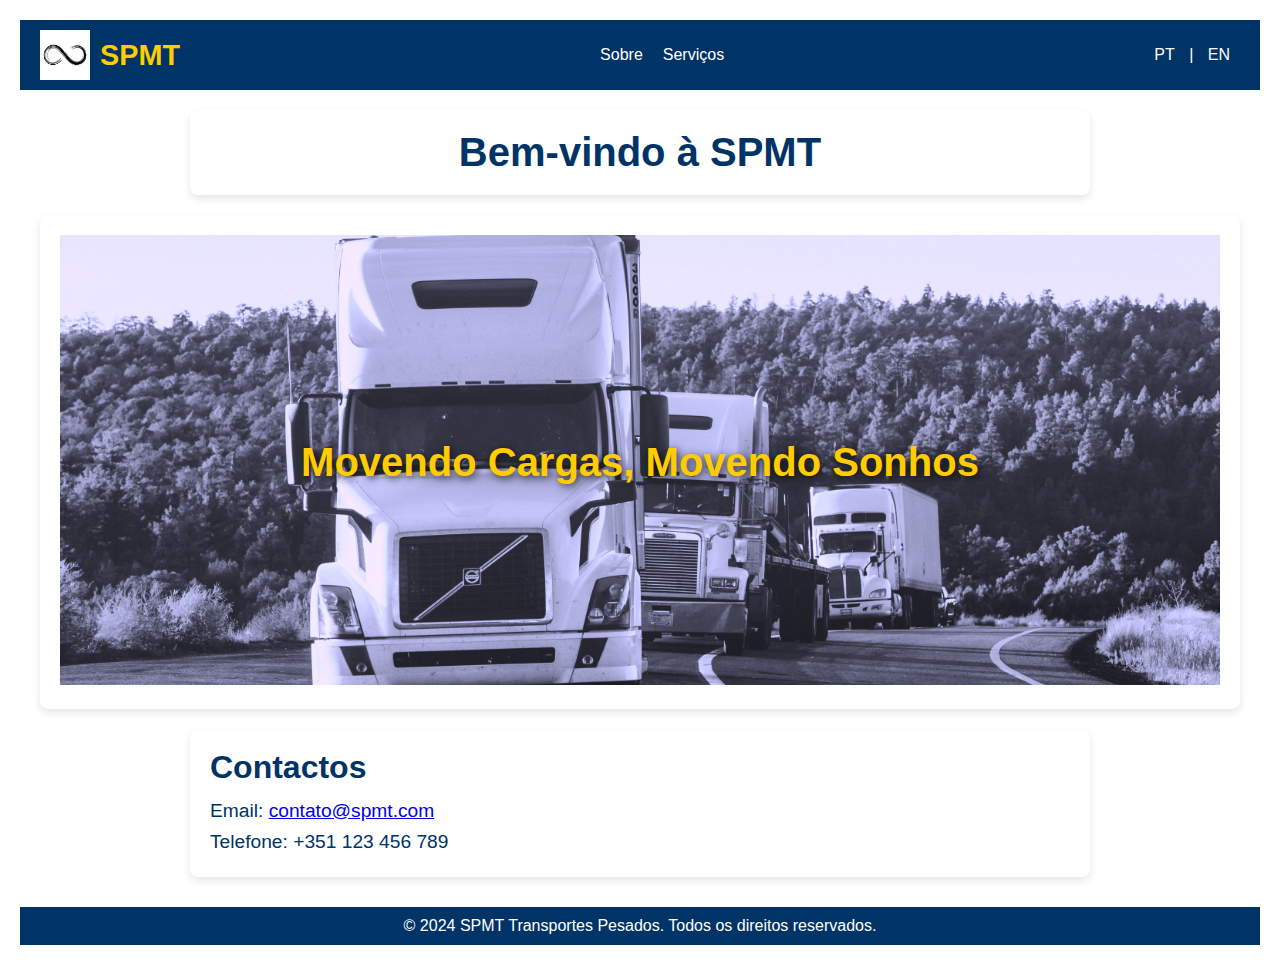
==== index.html @ 4e14bc53 "Initial commit for SPMT website" ====
<!DOCTYPE html>
<html lang="pt-PT">
<head>
    <meta charset="UTF-8">
    <meta name="viewport" content="width=device-width, initial-scale=1.0">
    <title>SPMT - Transporte Pesado</title>
    <link rel="stylesheet" href="styles.css">
    <script>
        function getLanguage() {
            const urlParams = new URLSearchParams(window.location.search);
            return urlParams.get('lang') || 'pt-PT';
        }

        function translateContent() {
            const lang = getLanguage();
            if (lang === 'en-US') {
                document.querySelector('.welcome-text').innerText = 'Welcome to SPMT';
                document.querySelector('.slogan').innerText = 'Moving Cargo, Moving Dreams';
                document.querySelector('#contact h2').innerText = 'Contact';
                document.querySelector('#contact p:nth-of-type(1) a').innerText = 'contact@spmt.com';
                document.querySelector('#contact p:nth-of-type(1) a').setAttribute('href', 'mailto:contact@spmt.com');
                document.querySelector('#contact p:nth-of-type(2)').innerText = 'Phone: +1 123 456 789';
                document.title = 'SPMT - Heavy Transport';
                document.querySelectorAll('.nav-links a')[0].innerText = 'About';
                document.querySelectorAll('.nav-links a')[0].setAttribute('href', 'about.html?lang=en-US');
                document.querySelectorAll('.nav-links a')[1].innerText = 'Services';
                document.querySelectorAll('.nav-links a')[1].setAttribute('href', 'services.html?lang=en-US');
                document.querySelector('.language-selector a[href="index.html?lang=pt-PT"]').innerText = 'PT';
                document.querySelector('.language-selector a[href="index.html?lang=en-US"]').innerText = 'EN';
            } else {
                document.querySelector('.welcome-text').innerText = 'Bem-vindo à SPMT';
                document.querySelector('.slogan').innerText = 'Movendo Cargas, Movendo Sonhos';
                document.querySelector('#contact h2').innerText = 'Contactos';
                document.querySelector('#contact p:nth-of-type(1) a').innerText = 'contato@spmt.com';
                document.querySelector('#contact p:nth-of-type(1) a').setAttribute('href', 'mailto:contato@spmt.com');
                document.querySelector('#contact p:nth-of-type(2)').innerText = 'Telefone: +351 123 456 789';
                document.title = 'SPMT - Transporte Pesado';
                document.querySelectorAll('.nav-links a')[0].innerText = 'Sobre';
                document.querySelectorAll('.nav-links a')[0].setAttribute('href', 'about.html?lang=pt-PT');
                document.querySelectorAll('.nav-links a')[1].innerText = 'Serviços';
                document.querySelectorAll('.nav-links a')[1].setAttribute('href', 'services.html?lang=pt-PT');
                document.querySelector('.language-selector a[href="index.html?lang=pt-PT"]').innerText = 'PT';
                document.querySelector('.language-selector a[href="index.html?lang=en-US"]').innerText = 'EN';
            }
        }

        document.addEventListener('DOMContentLoaded', translateContent);
    </script>
</head>
<body>
    <div class="main-wrapper">
        <header>
            <div class="logo-title">
                <img src="images/logo.jpg" alt="SPMT Logo">
                <h1 class="site-title">SPMT</h1>
            </div>
            <nav class="nav-links">
                <a href="about.html">Sobre</a>
                <a href="services.html">Serviços</a>
            </nav>
            <div class="language-selector">
                <a href="index.html?lang=pt-PT">PT</a> | <a href="index.html?lang=en-US">EN</a>
            </div>
        </header>
        <section class="welcome-section">
            <h1 class="welcome-text">Bem-vindo à SPMT</h1>
        </section>
        <section class="hero">
            <div class="hero-content">
                <p class="slogan">Movendo Cargas, Movendo Sonhos</p>
            </div>
            <img src="images/truck-background.jpg" alt="Caminhão em ação">
        </section>
        <section id="contact">
            <h2>Contactos</h2>
            <p>Email: <a href="mailto:contato@spmt.com">contato@spmt.com</a></p>
            <p>Telefone: +351 123 456 789</p>
        </section>
        <footer>
            <p>&copy; 2024 SPMT Transportes Pesados. Todos os direitos reservados.</p>
        </footer>
    </div>
</body>
</html>
---- styles.css ----
/* General Reset */
* {
    margin: 0;
    padding: 0;
    box-sizing: border-box;
}

/* Main Wrapper with Overall Margin */
.main-wrapper {
    margin: 20px;
}

/* Body */
body {
    font-family: Arial, sans-serif;
    color: #003366;
    background-color: white;
}

/* Header Section */
header {
    display: flex;
    justify-content: space-between;
    align-items: center;
    padding: 10px 20px;
    background-color: #003366;
    color: white;
}

/* Logo and Title */
.logo-title {
    display: flex;
    align-items: center;
    gap: 10px;
}

.logo-title img {
    height: 50px;
    width: auto;
}

.site-title {
    font-size: 1.8em;
    font-family: 'Rubik', sans-serif;
    color: #ffcc00;
    margin: 0;
}

/* Navigation Links */
.nav-links {
    display: flex;
    gap: 20px;
}

.nav-links a {
    color: white;
    text-decoration: none;
    font-size: 1em;
}

.nav-links a:hover {
    color: #66ccff;
}

/* Language Selector */
.language-selector {
    font-family: Arial, sans-serif;
}

.language-selector a {
    color: white;
    text-decoration: none;
    margin: 0 10px;
}

.language-selector a:hover {
    color: #66ccff;
}

/* Welcome Section */
.welcome-section {
    text-align: center;
    margin-top: 20px;
}

.welcome-text {
    font-size: 2.5em;
    font-family: 'Rubik', sans-serif;
    color: #003366;
}

/* Hero Section Styling */
.hero {
    position: relative;
    text-align: center;
    overflow: hidden;
    max-width: 1200px;
    margin: 20px auto;
    border-radius: 8px;
    box-shadow: 0 4px 8px rgba(0, 0, 0, 0.1);
}

.hero img {
    width: 100%;
    height: auto;
    object-fit: cover;
    filter: grayscale(1) brightness(0.8) sepia(1) hue-rotate(200deg);
    max-height: 450px;
}

.hero-content {
    position: absolute;
    top: 50%; /* Vertically center the slogan */
    left: 50%; /* Horizontally center the slogan */
    transform: translate(-50%, -50%);
    color: white;
    z-index: 10; /* Ensure the slogan is above the image */
    text-shadow: 2px 2px 8px rgba(0, 0, 0, 0.8); /* Make the text readable */
    text-align: center;
    width: 100%;
    max-width: 800px;
}

.hero-content .slogan {
    font-size: 2.5em;
    font-family: 'Rubik', sans-serif;
    font-weight: bold;
    color: #ffcc00;
}

/* Section Styling */
section {
    padding: 20px;
    margin: 20px auto;
    background-color: white;
    max-width: 900px;
    border-radius: 8px;
    box-shadow: 0 4px 8px rgba(0, 0, 0, 0.1);
}

section h2 {
    color: #003366;
    font-size: 2em;
    margin-bottom: 10px;
}

section p {
    font-size: 1.2em;
    line-height: 1.6;
}

/* Footer */
footer {
    text-align: center;
    margin-top: 30px;
    padding: 10px;
    background-color: #003366;
    color: white;
}
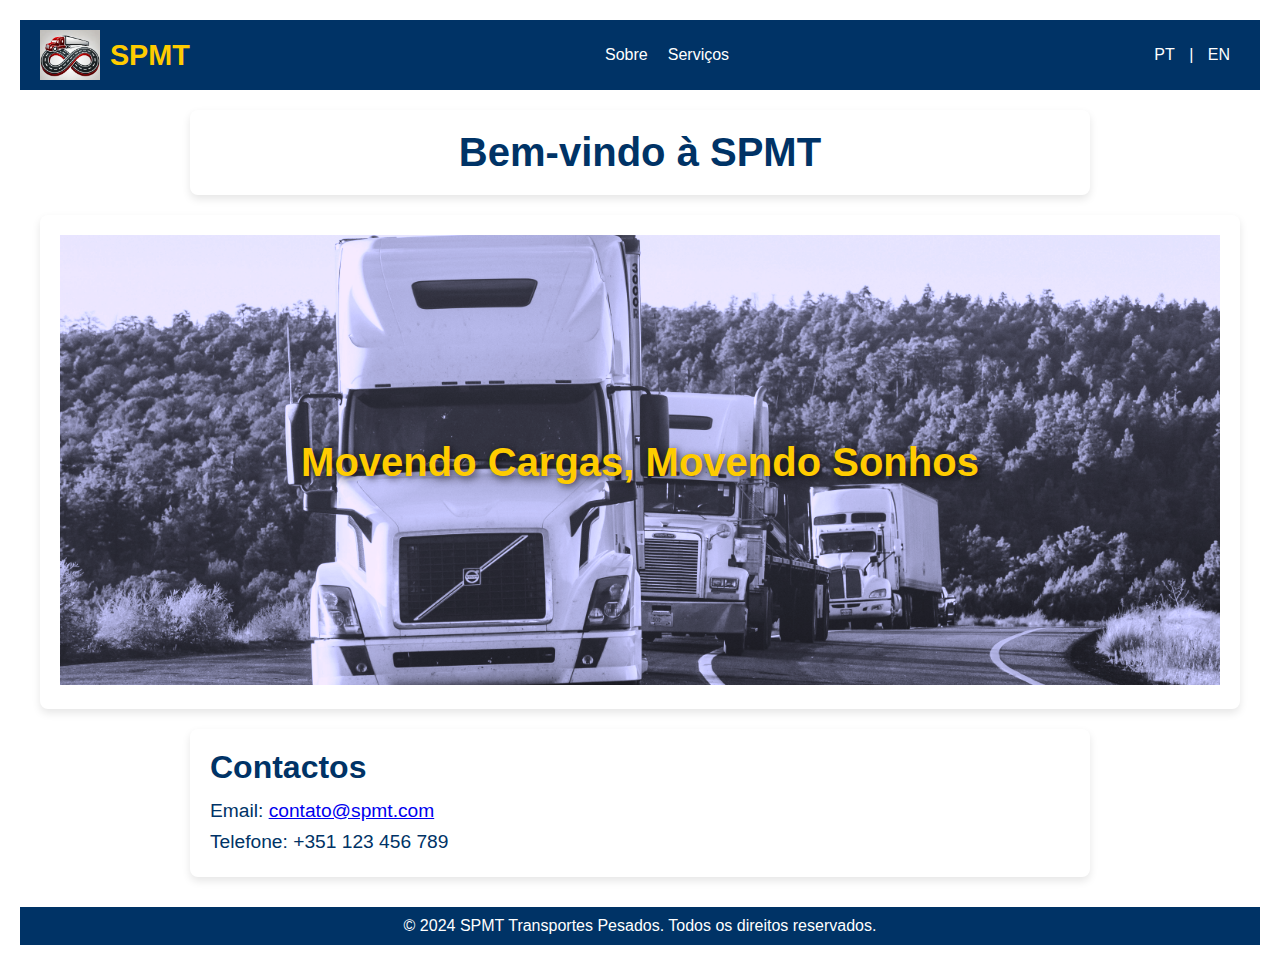
==== commit 8d75b6ca: "Logotype update and a few changes" ====
--- a/index.html
+++ b/index.html
@@ -5,6 +5,12 @@
     <meta name="viewport" content="width=device-width, initial-scale=1.0">
     <title>SPMT - Transporte Pesado</title>
     <link rel="stylesheet" href="styles.css">
+    <style>
+        .logo img {
+            width: 50px;
+            height: 50px;
+        }
+    </style>
     <script>
         function getLanguage() {
             const urlParams = new URLSearchParams(window.location.search);
@@ -48,37 +54,52 @@
     </script>
 </head>
 <body>
+    <!-- Main Wrapper -->
     <div class="main-wrapper">
+        <!-- Header Section -->
         <header>
+            <!-- Logo and Title -->
             <div class="logo-title">
-                <img src="images/logo.jpg" alt="SPMT Logo">
+                <img src="images/logo.png" alt="SPMT Logo">
                 <h1 class="site-title">SPMT</h1>
             </div>
+
+            <!-- Navigation Links -->
             <nav class="nav-links">
                 <a href="about.html">Sobre</a>
                 <a href="services.html">Serviços</a>
             </nav>
+
+            <!-- Language Selector -->
             <div class="language-selector">
                 <a href="index.html?lang=pt-PT">PT</a> | <a href="index.html?lang=en-US">EN</a>
             </div>
         </header>
+
+        <!-- Welcome Section -->
         <section class="welcome-section">
             <h1 class="welcome-text">Bem-vindo à SPMT</h1>
         </section>
+
+        <!-- Hero Section -->
         <section class="hero">
             <div class="hero-content">
                 <p class="slogan">Movendo Cargas, Movendo Sonhos</p>
             </div>
             <img src="images/truck-background.jpg" alt="Caminhão em ação">
         </section>
+
+        <!-- Contact Section -->
         <section id="contact">
             <h2>Contactos</h2>
             <p>Email: <a href="mailto:contato@spmt.com">contato@spmt.com</a></p>
             <p>Telefone: +351 123 456 789</p>
         </section>
+
+        <!-- Footer -->
         <footer>
             <p>&copy; 2024 SPMT Transportes Pesados. Todos os direitos reservados.</p>
         </footer>
     </div>
 </body>
-</html>+</html>
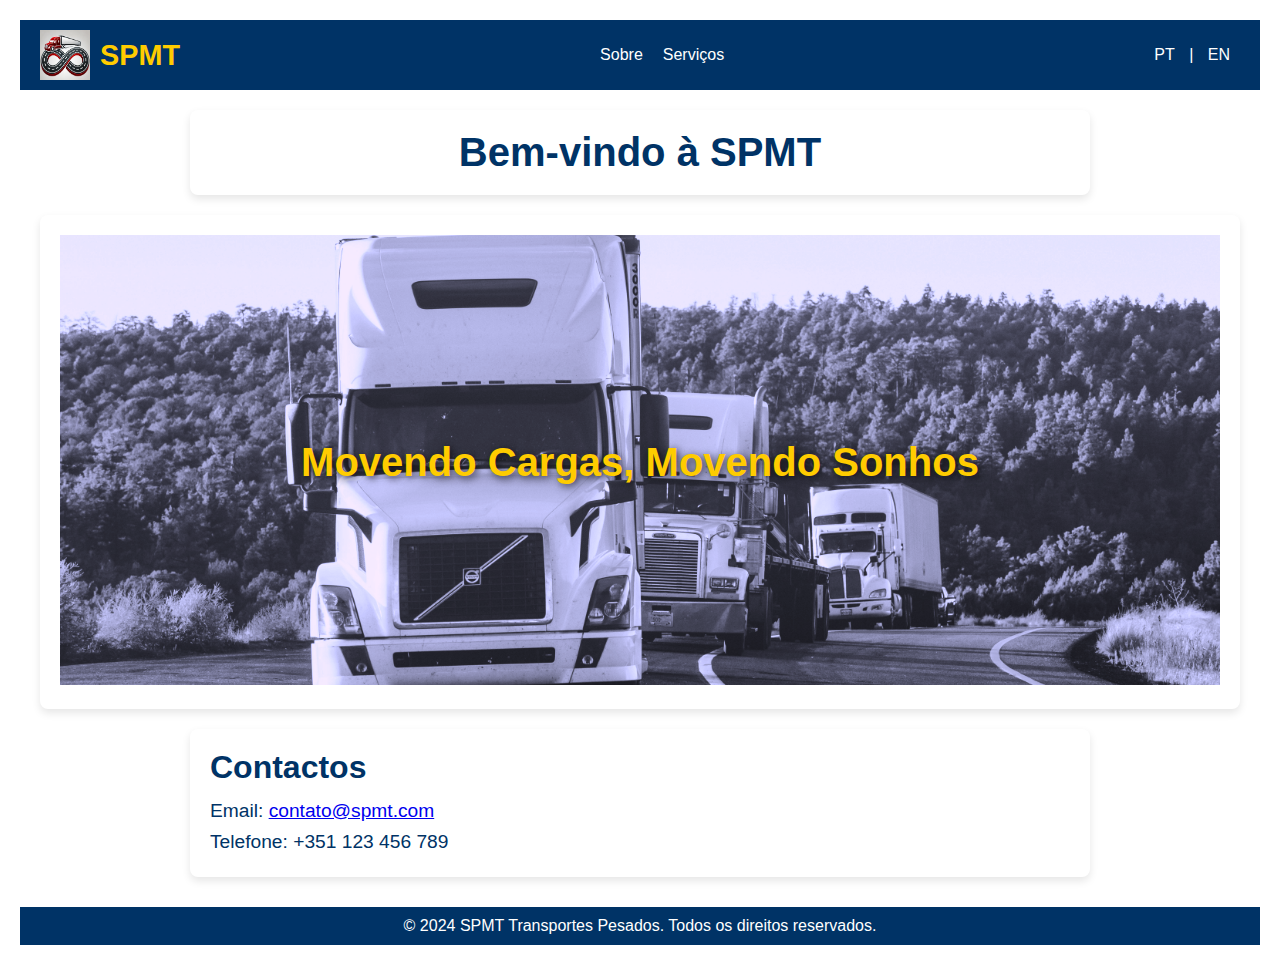
==== commit 07da3c69: "Margins adjustments in body texts and bigger logotype image in about section" ====
--- a/index.html
+++ b/index.html
@@ -1,3 +1,4 @@
+
 <!DOCTYPE html>
 <html lang="pt-PT">
 <head>
@@ -5,53 +6,6 @@
     <meta name="viewport" content="width=device-width, initial-scale=1.0">
     <title>SPMT - Transporte Pesado</title>
     <link rel="stylesheet" href="styles.css">
-    <style>
-        .logo img {
-            width: 50px;
-            height: 50px;
-        }
-    </style>
-    <script>
-        function getLanguage() {
-            const urlParams = new URLSearchParams(window.location.search);
-            return urlParams.get('lang') || 'pt-PT';
-        }
-
-        function translateContent() {
-            const lang = getLanguage();
-            if (lang === 'en-US') {
-                document.querySelector('.welcome-text').innerText = 'Welcome to SPMT';
-                document.querySelector('.slogan').innerText = 'Moving Cargo, Moving Dreams';
-                document.querySelector('#contact h2').innerText = 'Contact';
-                document.querySelector('#contact p:nth-of-type(1) a').innerText = 'contact@spmt.com';
-                document.querySelector('#contact p:nth-of-type(1) a').setAttribute('href', 'mailto:contact@spmt.com');
-                document.querySelector('#contact p:nth-of-type(2)').innerText = 'Phone: +1 123 456 789';
-                document.title = 'SPMT - Heavy Transport';
-                document.querySelectorAll('.nav-links a')[0].innerText = 'About';
-                document.querySelectorAll('.nav-links a')[0].setAttribute('href', 'about.html?lang=en-US');
-                document.querySelectorAll('.nav-links a')[1].innerText = 'Services';
-                document.querySelectorAll('.nav-links a')[1].setAttribute('href', 'services.html?lang=en-US');
-                document.querySelector('.language-selector a[href="index.html?lang=pt-PT"]').innerText = 'PT';
-                document.querySelector('.language-selector a[href="index.html?lang=en-US"]').innerText = 'EN';
-            } else {
-                document.querySelector('.welcome-text').innerText = 'Bem-vindo à SPMT';
-                document.querySelector('.slogan').innerText = 'Movendo Cargas, Movendo Sonhos';
-                document.querySelector('#contact h2').innerText = 'Contactos';
-                document.querySelector('#contact p:nth-of-type(1) a').innerText = 'contato@spmt.com';
-                document.querySelector('#contact p:nth-of-type(1) a').setAttribute('href', 'mailto:contato@spmt.com');
-                document.querySelector('#contact p:nth-of-type(2)').innerText = 'Telefone: +351 123 456 789';
-                document.title = 'SPMT - Transporte Pesado';
-                document.querySelectorAll('.nav-links a')[0].innerText = 'Sobre';
-                document.querySelectorAll('.nav-links a')[0].setAttribute('href', 'about.html?lang=pt-PT');
-                document.querySelectorAll('.nav-links a')[1].innerText = 'Serviços';
-                document.querySelectorAll('.nav-links a')[1].setAttribute('href', 'services.html?lang=pt-PT');
-                document.querySelector('.language-selector a[href="index.html?lang=pt-PT"]').innerText = 'PT';
-                document.querySelector('.language-selector a[href="index.html?lang=en-US"]').innerText = 'EN';
-            }
-        }
-
-        document.addEventListener('DOMContentLoaded', translateContent);
-    </script>
 </head>
 <body>
     <!-- Main Wrapper -->
--- a/styles.css
+++ b/styles.css
@@ -1,3 +1,4 @@
+
 /* General Reset */
 * {
     margin: 0;
@@ -34,9 +35,9 @@
     gap: 10px;
 }
 
-.logo-title img {
+.logo img, .logo-title img {
+    width: 50px;
     height: 50px;
-    width: auto;
 }
 
 .site-title {
@@ -110,12 +111,12 @@
 
 .hero-content {
     position: absolute;
-    top: 50%; /* Vertically center the slogan */
-    left: 50%; /* Horizontally center the slogan */
+    top: 50%;
+    left: 50%;
     transform: translate(-50%, -50%);
     color: white;
-    z-index: 10; /* Ensure the slogan is above the image */
-    text-shadow: 2px 2px 8px rgba(0, 0, 0, 0.8); /* Make the text readable */
+    z-index: 10;
+    text-shadow: 2px 2px 8px rgba(0, 0, 0, 0.8);
     text-align: center;
     width: 100%;
     max-width: 800px;
@@ -149,6 +150,13 @@
     line-height: 1.6;
 }
 
+/* Updated Margin for Content */
+.container {
+    margin: 40px auto;
+    padding: 20px;
+    max-width: 900px;
+}
+
 /* Footer */
 footer {
     text-align: center;
@@ -157,3 +165,21 @@
     background-color: #003366;
     color: white;
 }
+
+/* New Style for Logotype Section */
+.large-logo {
+    width: 300px;
+    height: 300px;
+}
+
+.logo-section {
+    text-align: center;
+    margin: 30px auto;
+}
+
+.logo-section p {
+    margin-top: 10px;
+    font-size: 1.2em;
+    font-weight: bold;
+    color: #003366;
+}
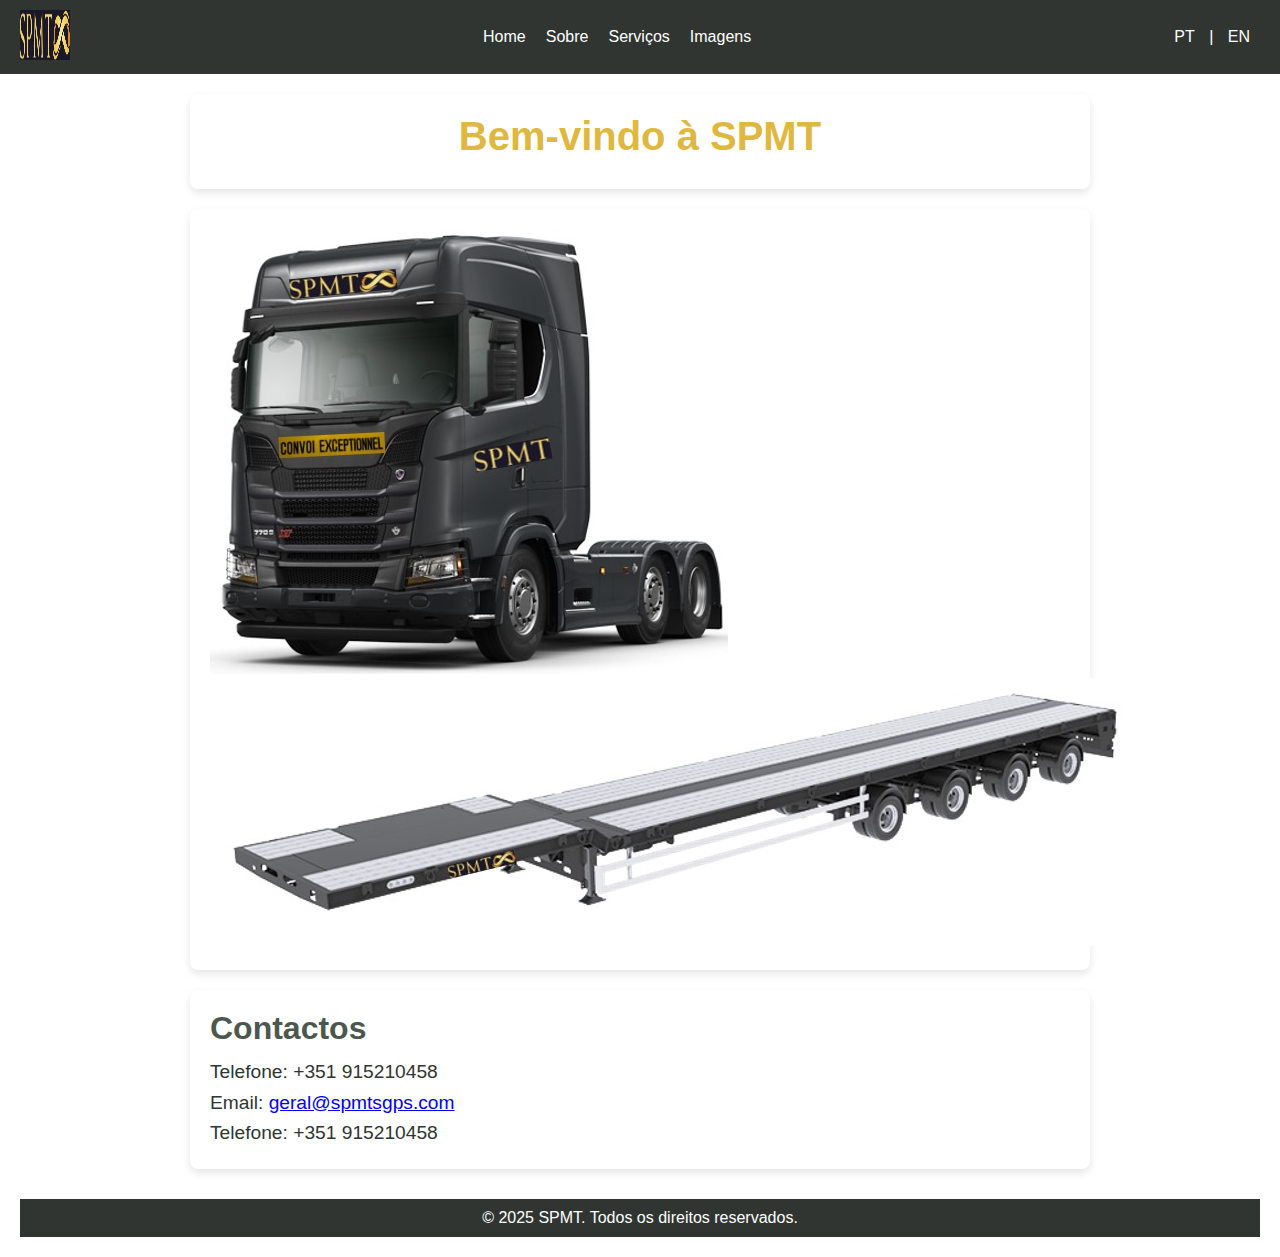
==== commit e1d7d7d5: "v1.0" ====
--- a/index.html
+++ b/index.html
@@ -1,59 +1,97 @@
+<!DOCTYPE html>
 
-<!DOCTYPE html>
 <html lang="pt-PT">
 <head>
-    <meta charset="UTF-8">
-    <meta name="viewport" content="width=device-width, initial-scale=1.0">
-    <title>SPMT - Transporte Pesado</title>
-    <link rel="stylesheet" href="styles.css">
+<meta charset="utf-8"/>
+<meta content="width=device-width, initial-scale=1.0" name="viewport"/>
+<title>SPMT - Transporte Pesado</title>
+<link href="styles.css" rel="stylesheet"/>
+<script>
+        function getLanguage() {
+            const urlParams = new URLSearchParams(window.location.search);
+            return urlParams.get('lang') || 'pt-PT';
+        }
+
+        function translateContent() {
+            const lang = getLanguage();
+            if (lang === 'en-US') {
+                document.querySelector('.welcome-text').innerText = 'Welcome to SPMT';
+                document.querySelector('.slogan').innerText = 'Moving Cargo, Moving Dreams';
+                document.querySelector('#contact h2').innerText = 'Contact';
+                document.querySelector('#contact p:nth-of-type(1) a').innerText = 'contact@spmt.com';
+                document.querySelector('#contact p:nth-of-type(1) a').setAttribute('href', 'mailto:contact@spmt.com');
+                document.querySelector('#contact p:nth-of-type(2)').innerText = 'Phone: +1 123 456 789';
+                document.title = 'SPMT - Heavy Transport';
+                document.querySelectorAll('.nav-links a')[0].innerText = 'About';
+                document.querySelectorAll('.nav-links a')[0].setAttribute('href', 'about.html?lang=en-US');
+                document.querySelectorAll('.nav-links a')[1].innerText = 'Services';
+                document.querySelectorAll('.nav-links a')[1].setAttribute('href', 'services.html?lang=en-US');
+                document.querySelector('.language-selector a[href="index.html?lang=pt-PT"]').innerText = 'PT';
+                document.querySelector('.language-selector a[href="index.html?lang=en-US"]').innerText = 'EN';
+            } else {
+                document.querySelector('.welcome-text').innerText = 'Bem-vindo à SPMT';
+                document.querySelector('.slogan').innerText = 'Movendo Cargas, Movendo Sonhos';
+                document.querySelector('#contact h2').innerText = 'Contactos';
+                document.querySelector('#contact p:nth-of-type(1) a').innerText = 'contato@spmt.com';
+                document.querySelector('#contact p:nth-of-type(1) a').setAttribute('href', 'mailto:contato@spmt.com');
+                document.querySelector('#contact p:nth-of-type(2)').innerText = 'Telefone: +351 123 456 789';
+                document.title = 'SPMT - Transporte Pesado';
+                document.querySelectorAll('.nav-links a')[0].innerText = 'Sobre';
+                document.querySelectorAll('.nav-links a')[0].setAttribute('href', 'about.html?lang=pt-PT');
+                document.querySelectorAll('.nav-links a')[1].innerText = 'Serviços';
+                document.querySelectorAll('.nav-links a')[1].setAttribute('href', 'services.html?lang=pt-PT');
+                document.querySelector('.language-selector a[href="index.html?lang=pt-PT"]').innerText = 'PT';
+                document.querySelector('.language-selector a[href="index.html?lang=en-US"]').innerText = 'EN';
+            }
+        }
+
+        document.addEventListener('DOMContentLoaded', translateContent);
+    </script>
 </head>
-<body>
-    <!-- Main Wrapper -->
-    <div class="main-wrapper">
-        <!-- Header Section -->
-        <header>
-            <!-- Logo and Title -->
-            <div class="logo-title">
-                <img src="images/logo.png" alt="SPMT Logo">
-                <h1 class="site-title">SPMT</h1>
-            </div>
 
-            <!-- Navigation Links -->
-            <nav class="nav-links">
-                <a href="about.html">Sobre</a>
-                <a href="services.html">Serviços</a>
-            </nav>
+<header>
+    <div class="logo">
+        <img src="images/logo.png" alt="SPMT Logo">
+    </div>
+    <nav class="nav-links">
+        <a href="index.html">Home</a>
+        <a href="about.html">Sobre</a>
+        <a href="services.html">Serviços</a>
+        <a href="images.html">Imagens</a>
+    </nav>
+    <div class="language-selector">
+        <a href="images.html?lang=pt-PT">PT</a> | <a href="images.html?lang=en-US">EN</a>
+    </div>
+</header>
 
-            <!-- Language Selector -->
-            <div class="language-selector">
-                <a href="index.html?lang=pt-PT">PT</a> | <a href="index.html?lang=en-US">EN</a>
-            </div>
-        </header>
+<!-- Main Wrapper -->
+<div class="main-wrapper">
+<!-- Header Section -->
+<!-- Welcome Section -->
+<section class="welcome-section">
+<h1 class="welcome-text">Bem-vindo à SPMT, o seu parceiro confiável para transporte pesado.</h1>
+</section>
 
-        <!-- Welcome Section -->
-        <section class="welcome-section">
-            <h1 class="welcome-text">Bem-vindo à SPMT</h1>
-        </section>
+<!-- Contact Section -->
 
-        <!-- Hero Section -->
-        <section class="hero">
-            <div class="hero-content">
-                <p class="slogan">Movendo Cargas, Movendo Sonhos</p>
-            </div>
-            <img src="images/truck-background.jpg" alt="Caminhão em ação">
-        </section>
-
-        <!-- Contact Section -->
-        <section id="contact">
-            <h2>Contactos</h2>
-            <p>Email: <a href="mailto:contato@spmt.com">contato@spmt.com</a></p>
-            <p>Telefone: +351 123 456 789</p>
-        </section>
-
-        <!-- Footer -->
-        <footer>
-            <p>&copy; 2024 SPMT Transportes Pesados. Todos os direitos reservados.</p>
-        </footer>
-    </div>
+<section id="image-section">
+<div class="image-wrapper">
+<img alt="Camiao 1" class="image-top" src="images/camiao1.jpeg"/>
+</div>
+<div class="image-wrapper">
+<img alt="Camiao 2" class="image-bottom" src="images/camiao2.jpeg"/>
+</div>
+</section>
+<section id="contact">
+<h2>Contactos</h2>
+<p>Telefone: +351 915210458</p>
+<p>Email: <a href="mailto:geral@spmtsgps.com">geral@spmtsgps.com</a></p>
+<p>Telefone: +351 915210458</p>
+</section>
+<!-- Footer -->
+<footer>
+<p>© 2025 SPMT. Todos os direitos reservados.</p>
+</footer>
+</div>
 </body>
-</html>
+</html>--- a/styles.css
+++ b/styles.css
@@ -14,7 +14,7 @@
 /* Body */
 body {
     font-family: Arial, sans-serif;
-    color: #003366;
+    color: #303531;
     background-color: white;
 }
 
@@ -24,7 +24,7 @@
     justify-content: space-between;
     align-items: center;
     padding: 10px 20px;
-    background-color: #003366;
+    background-color: #303531;
     color: white;
 }
 
@@ -87,7 +87,7 @@
 .welcome-text {
     font-size: 2.5em;
     font-family: 'Rubik', sans-serif;
-    color: #003366;
+    color: #DEB841;
 }
 
 /* Hero Section Styling */
@@ -101,34 +101,6 @@
     box-shadow: 0 4px 8px rgba(0, 0, 0, 0.1);
 }
 
-.hero img {
-    width: 100%;
-    height: auto;
-    object-fit: cover;
-    filter: grayscale(1) brightness(0.8) sepia(1) hue-rotate(200deg);
-    max-height: 450px;
-}
-
-.hero-content {
-    position: absolute;
-    top: 50%;
-    left: 50%;
-    transform: translate(-50%, -50%);
-    color: white;
-    z-index: 10;
-    text-shadow: 2px 2px 8px rgba(0, 0, 0, 0.8);
-    text-align: center;
-    width: 100%;
-    max-width: 800px;
-}
-
-.hero-content .slogan {
-    font-size: 2.5em;
-    font-family: 'Rubik', sans-serif;
-    font-weight: bold;
-    color: #ffcc00;
-}
-
 /* Section Styling */
 section {
     padding: 20px;
@@ -139,8 +111,14 @@
     box-shadow: 0 4px 8px rgba(0, 0, 0, 0.1);
 }
 
+section h1 {
+    color: #DEB841;
+    font-size: 2em;
+    margin-bottom: 10px;
+}
+
 section h2 {
-    color: #003366;
+    color: #4D574E;
     font-size: 2em;
     margin-bottom: 10px;
 }
@@ -162,7 +140,7 @@
     text-align: center;
     margin-top: 30px;
     padding: 10px;
-    background-color: #003366;
+    background-color: #303531;
     color: white;
 }
 
@@ -181,5 +159,5 @@
     margin-top: 10px;
     font-size: 1.2em;
     font-weight: bold;
-    color: #003366;
+    color: #303531;
 }
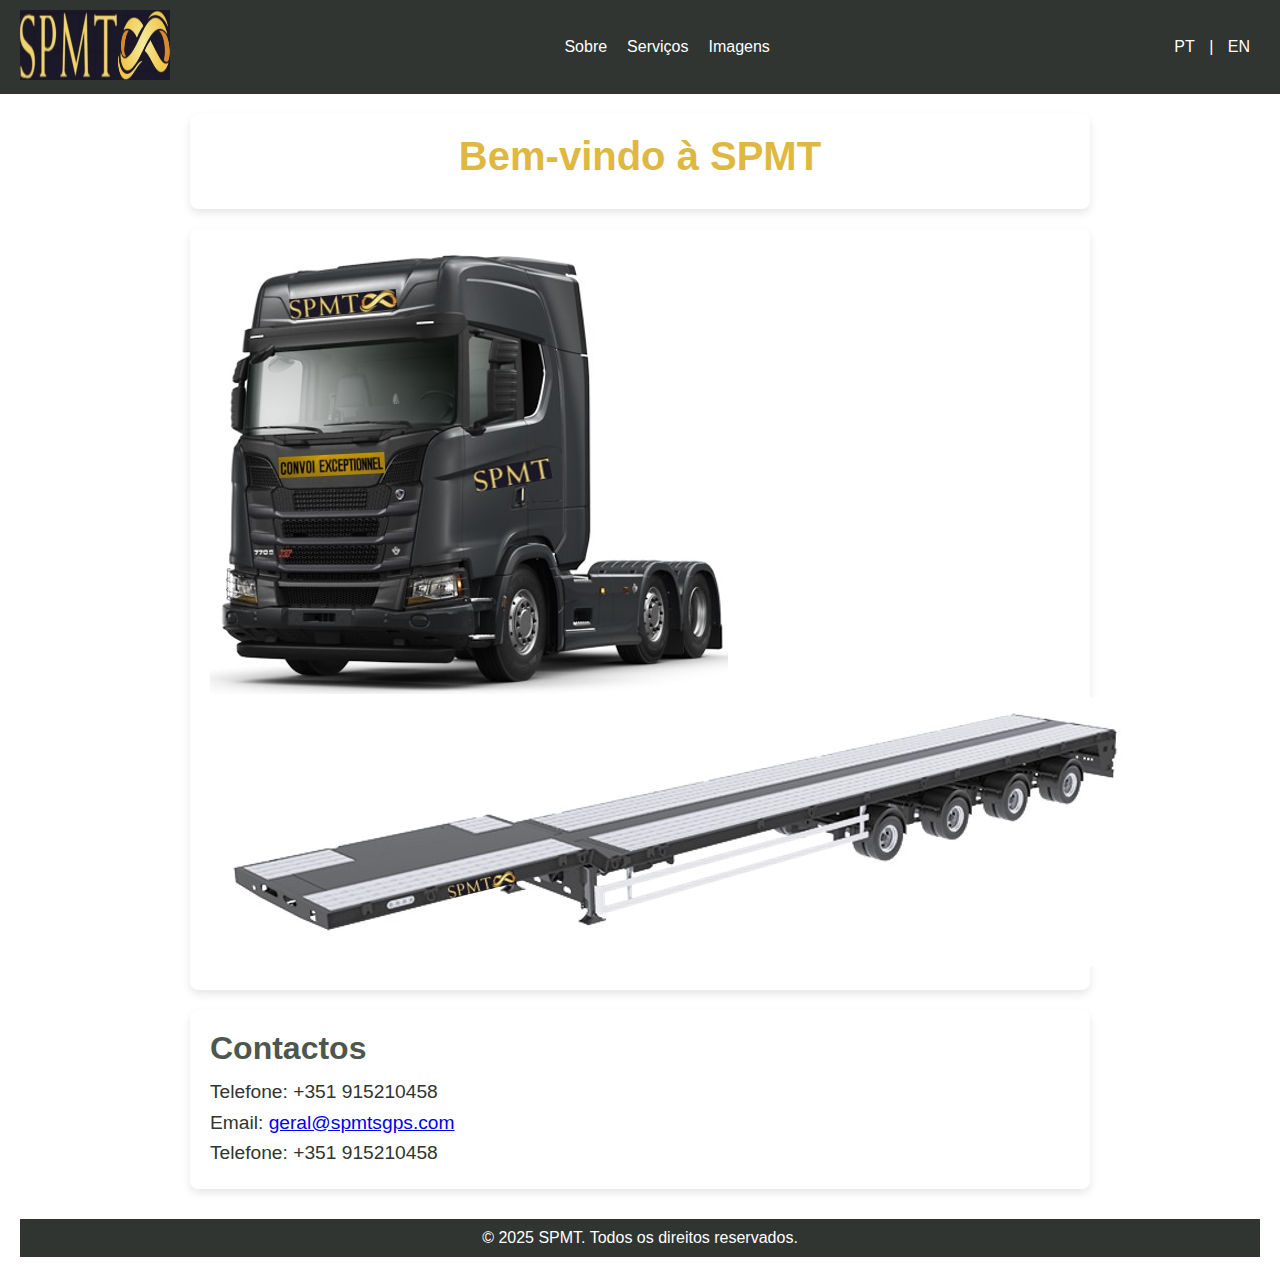
==== commit e9b515bd: "v1.0 - part2" ====
--- a/index.html
+++ b/index.html
@@ -54,13 +54,12 @@
         <img src="images/logo.png" alt="SPMT Logo">
     </div>
     <nav class="nav-links">
-        <a href="index.html">Home</a>
         <a href="about.html">Sobre</a>
         <a href="services.html">Serviços</a>
         <a href="images.html">Imagens</a>
     </nav>
     <div class="language-selector">
-        <a href="images.html?lang=pt-PT">PT</a> | <a href="images.html?lang=en-US">EN</a>
+        <a href="?lang=pt-PT">PT</a> | <a href="?lang=en-US">EN</a>
     </div>
 </header>
 
--- a/styles.css
+++ b/styles.css
@@ -36,8 +36,8 @@
 }
 
 .logo img, .logo-title img {
-    width: 50px;
-    height: 50px;
+    width: 150px;
+    height: 70px;
 }
 
 .site-title {
